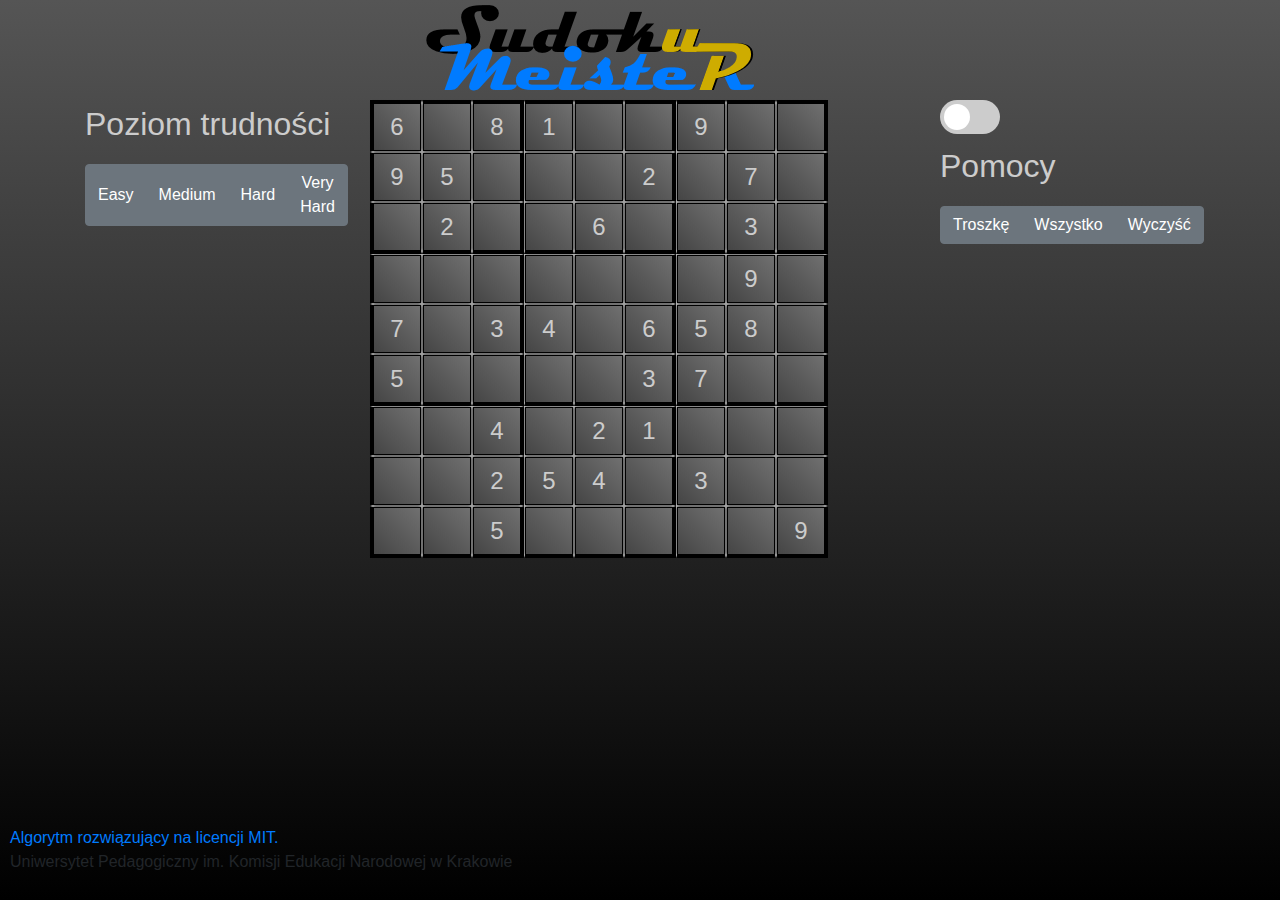
==== sudoku.html @ 8f8bcbe8 "Somekindofbughappened" ====
﻿<!DOCTYPE html>
<head>
	<meta charset="utf-8">
	<meta name='viewport' content='width=device-width, initial-scale=1.0'>
	<title>SudokuMeister</title>
	
	<!-- Bootstrap -->
	<script src="https://code.jquery.com/jquery-3.3.1.slim.min.js" integrity="sha384-q8i/X+965DzO0rT7abK41JStQIAqVgRVzpbzo5smXKp4YfRvH+8abtTE1Pi6jizo" crossorigin="anonymous"></script>
	<script src="https://cdnjs.cloudflare.com/ajax/libs/popper.js/1.14.7/umd/popper.min.js" integrity="sha384-UO2eT0CpHqdSJQ6hJty5KVphtPhzWj9WO1clHTMGa3JDZwrnQq4sF86dIHNDz0W1" crossorigin="anonymous"></script>
	<link rel="stylesheet" href="https://stackpath.bootstrapcdn.com/bootstrap/4.3.1/css/bootstrap.min.css" integrity="sha384-ggOyR0iXCbMQv3Xipma34MD+dH/1fQ784/j6cY/iJTQUOhcWr7x9JvoRxT2MZw1T" crossorigin="anonymous">
	<script src="https://stackpath.bootstrapcdn.com/bootstrap/4.3.1/js/bootstrap.min.js" integrity="sha384-JjSmVgyd0p3pXB1rRibZUAYoIIy6OrQ6VrjIEaFf/nJGzIxFDsf4x0xIM+B07jRM" crossorigin="anonymous"></script>

	<!-- CSS -->
	<link rel="stylesheet" media="all" type="text/css" href="./sudokuJS.css">
	<link rel="stylesheet" href="./main.css" />

	<!-- JS -->
	<script type="text/javascript" src="./sudokuJS.js"></script>
	<script type="text/javascript" src="./dayNight.js"></script>

</head>

<body>
	<div class="container">
        <header><div class="logo"><img src="logo.png" /></div></header>
		

		<div class="row">

			<!-- Menu trudnosci -->
			<div class="col-md-3">
				<p class="diff-title">Poziom trudności</p>
				<div class="btn-group" role="group">
					<button type="button" class="btn btn-secondary js-generate-board-btn--easy">Easy</button>
					<button type="button" class="btn btn-secondary js-generate-board-btn--medium">Medium</button>
					<button type="button" class="btn btn-secondary js-generate-board-btn--hardt">Hard</button>
					<button type="button" class="btn btn-secondary js-generate-board-btn--very-hard">Very Hard</button>
				</div>
			</div>

			<!-- Pole gry -->
			<div class="col-md-6">
				<div id="sudoku" class="sudoku-board"></div>
			</div>

			<!-- Narzędzia pomocnicze -->
			<div class="col-md-3">

				<!-- Dzień/noc -->
				<label class="switch">
					<input id="dayNight" type="checkbox">
					<span class="slider round"></span>
				</label>
			
				<p class="diff-title">Pomocy</p>
				<div class="btn-group" role="group">
					<button type="button" class="btn btn-secondary js-solve-step-btn">Troszkę</button>
					<button type="button" class="btn btn-secondary js-solve-all-btn">Wszystko</button>
					<button type="button" class="btn btn-secondary js-clear-board-btn">Wyczyść</button>
				</div>
			</div>

		</div>
	</div>

	<!-- JS -->
	<script>
		var	$candidateToggle = $(".js-candidate-toggle"),
			$generateBoardBtnEasy = $(".js-generate-board-btn--easy"),
			$generateBoardBtnMedium = $(".js-generate-board-btn--medium"),
			$generateBoardBtnHard = $(".js-generate-board-btn--hard"),
			$generateBoardBtnVeryHard = $(".js-generate-board-btn--very-hard"),

			$solveStepBtn = $(".js-solve-step-btn"),
			$solveAllBtn = $(".js-solve-all-btn"),
			$clearBoardBtn = $(".js-clear-board-btn"),

			mySudokuJS = $("#sudoku").sudokuJS({
				difficulty: "very hard"
				//change state of our candidate showing checkbox on change in sudokuJS
				,candidateShowToggleFn : function(showing){
					$candidateToggle.prop("checked", showing);
				}
			});

		$solveStepBtn.on("click", mySudokuJS.solveStep);
		$solveAllBtn.on("click", mySudokuJS.solveAll);
		$clearBoardBtn.on("click", mySudokuJS.clearBoard);

		$generateBoardBtnEasy.on("click", function(){
			mySudokuJS.generateBoard("easy");
		});
		$generateBoardBtnMedium.on("click", function(){
			mySudokuJS.generateBoard("medium");
		});
		$generateBoardBtnHard.on("click", function(){
			mySudokuJS.generateBoard("hard");
		});
		$generateBoardBtnVeryHard.on("click", function(){
			mySudokuJS.generateBoard("very hard");
		});

		$candidateToggle.on("change", function(){
			if($candidateToggle.is(":checked"))
				mySudokuJS.showCandidates();
			else
				mySudokuJS.hideCandidates();
		});
		$candidateToggle.trigger("change");
	</script>
    <footer>
        <a href="https://github.com/pocketjoso/sudokuJS">Algorytm rozwiązujący na licencji MIT.</a>
        <p>Uniwersytet Pedagogiczny im. Komisji Edukacji Narodowej w Krakowie</p>
    </footer>
</body>
</html>
---- sudokuJS.css ----
/* sudokuJS v0.4.4 - CSS
// https://github.com/pocketjoso/sudokuJS
// Author: Jonas Ohlsson
// License: MIT
*/

.sudoku-board {
	min-height: 22.75rem;
	margin-bottom: 1em;
}
	/*cell (wrapper) contains both cell input and candidates div*/
	.sudoku-board-cell {
		display: inline-block;
		position: relative;
		border: 1px solid #ddd;
		background: white;
		max-width: 11.11111%;
	}
		/*rules for drawing the black lines dividing houses
			-- specific for board size 9! need diff rules for diff board sizes
		*/
		[data-board-size="9"].sudoku-board .sudoku-board-cell:nth-of-type(9n+1){
			border-left-width: 2px;
			border-left-color: #808080;
		}
		[data-board-size="9"].sudoku-board .sudoku-board-cell:nth-of-type(n):nth-of-type(-n+9){
			border-top-width: 2px;
			border-top-color: #808080;
		}
		[data-board-size="9"].sudoku-board .sudoku-board-cell:nth-of-type(3n){
			border-right-width: 2px;
			border-right-color: #808080;
		}
		[data-board-size="9"].sudoku-board .sudoku-board-cell:nth-of-type(n+19):nth-of-type(-n+27),
		[data-board-size="9"].sudoku-board .sudoku-board-cell:nth-of-type(n+46):nth-of-type(-n+54),
		[data-board-size="9"].sudoku-board .sudoku-board-cell:nth-of-type(n+73):nth-of-type(-n+81){
			border-bottom-width: 2px;
			border-bottom-color: #808080;
		}

		/* the input for the value of each cell (i.e. 1-9 or empty for standard sudoku*/
		.sudoku-board-cell input {
			background: none;
			font-size: 19.2px;
			font-size: 1.2rem;
			text-align: center;
			width: 2em;
			max-width: 100%;
			height: 2em;
			border: 0;
			position: relative;
			z-index: 1; /*on top of candidates*/
		}

			/*highlight new input in board cell*/
			.sudoku-board-cell .highlight-val {
				color: #00d;
			}
			/*highligt incorrect input*/
			.sudoku-board-cell .board-cell--error {
				background: #d00;
				color: #eee;
			}
		/*wrapper that hold the candidates for each cell*/
		.sudoku-board-cell .candidates {
			display: none; /*hidden by default*/
			position: absolute;
			top: 0; bottom: 0; left: 0; right: 0;
			text-align: center;
			font-size: .75em; /*1/3 /1.13 out of the 2*1.2em cell height*/
			letter-spacing: -.5px;
			font-family: monospace, sans-serif;

			/*use as justify grid*/
			line-height: 0;
			text-align: justify;
		}
			.sudoku-board .candidates:after {
				content: "";
				display: inline-block;
				width: 100%;
			}
		/* when board cells start to get narrower because of small screen,
			reduce letter spacing for candidates to make them still fit*/
		@media(max-width: 23em){
			.sudoku-board .candidates {
				letter-spacing: -2px;
			}
		}
			.showCandidates .candidates {
				display: block;
			}

			/*each candidate in each cell is wrapped in a div*/
			.sudoku-board .candidates div {
				display: inline-block;
				width: 20%;
				line-height: 1.13;
				vertical-align: top;
				*display: inline;
				*zoom: 1;
			}
				/*.candidates div*/.candidate--highlight {
					background-color: yellow;
				}
				/*.candidates div*/.candidate--to-remove {
					background-color: red;
					color: white;
				}
---- main.css ----
* {
	margin:0; padding:0;
	-moz-box-sizing: border-box;
	-webkit-box-sizing: border-box;
	box-sizing: border-box;
}
.wrap {
	padding: 2em 1em;
	width: 400px;
	max-width: 100%;
	margin-left: auto;
	margin-right: auto;
}

@media(min-width: 30em){
	.wrap{
		width: 490px;
	}
	.sudoku-board input {
		font-size: 24px;
		font-size: 1.5rem;
	}
	.sudoku-board .candidates {
		font-size: .8em;
	}
}

html,
body {
	height: 100%;
	position: relative;
	overflow: hidden;
}

footer {
    position: absolute;
    bottom: 10px;
    left: 10px;
}


/* kolorki za nocy */

body {
	background-image: linear-gradient(0, #000000, #555555);
}

.diff-title {
	font-size: 32px;
	color: #CCC;
}

.sudoku-board-cell input {
	background-image: linear-gradient(45deg, #454545, #707070);
	border: solid 1px #000;
	float: left;
	display: flex;
	align-items: center;
	justify-content: center;
	color: #CCC;
}

.logo {
	height: 100px;
	width: 200px;
	margin: top;
    padding-left: 30%;
}

#sudoku {
	line-height: 0;
}

input, input:active {
	box-shadow: 0 0 3px black !important;
	-moz-box-shadow: 0 0 3px black !important;
	-webkit-box-shadow: 0 0 3px black !important;
}

/**
	bordery grubsze
*/
[data-board-size="9"].sudoku-board .sudoku-board-cell:nth-of-type(n+19):nth-of-type(-n+27),
[data-board-size="9"].sudoku-board .sudoku-board-cell:nth-of-type(n+46):nth-of-type(-n+54),
[data-board-size="9"].sudoku-board .sudoku-board-cell:nth-of-type(n+73):nth-of-type(-n+81) {
	border-bottom-width: 3px;
	border-bottom-color: #000;
}
[data-board-size="9"].sudoku-board .sudoku-board-cell:nth-of-type(n):nth-of-type(-n+9) {
	border-top-width: 3px;
	border-top-color: #000;
}
[data-board-size="9"].sudoku-board .sudoku-board-cell:nth-of-type(3n) {
	border-right-width: 3px;
	border-right-color: #000;
}
[data-board-size="9"].sudoku-board .sudoku-board-cell:nth-of-type(9n+1) {
	border-left-width: 3px;
	border-left-color: #000;
}

/* The switch - the box around the slider */
.switch {
	position: relative;
	display: inline-block;
	width: 60px;
	height: 34px;
  }
  
  /* Hide default HTML checkbox */
  .switch input {
	opacity: 0;
	width: 0;
	height: 0;
  }
  
  /* The slider */
  .slider {
	position: absolute;
	cursor: pointer;
	top: 0;
	left: 0;
	right: 0;
	bottom: 0;
	background-color: #ccc;
	-webkit-transition: .4s;
	transition: .4s;
  }
  
  .slider:before {
	position: absolute;
	content: "";
	height: 26px;
	width: 26px;
	left: 4px;
	bottom: 4px;
	background-color: white;
	-webkit-transition: .4s;
	transition: .4s;
  }
  
  input:checked + .slider {
	background-color: #2196F3;
  }
  
  input:focus + .slider {
	box-shadow: 0 0 1px #2196F3;
  }
  
  input:checked + .slider:before {
	-webkit-transform: translateX(26px);
	-ms-transform: translateX(26px);
	transform: translateX(26px);
  }
  
  /* Rounded sliders */
  .slider.round {
	border-radius: 34px;
  }
  
  .slider.round:before {
	border-radius: 50%;
  }
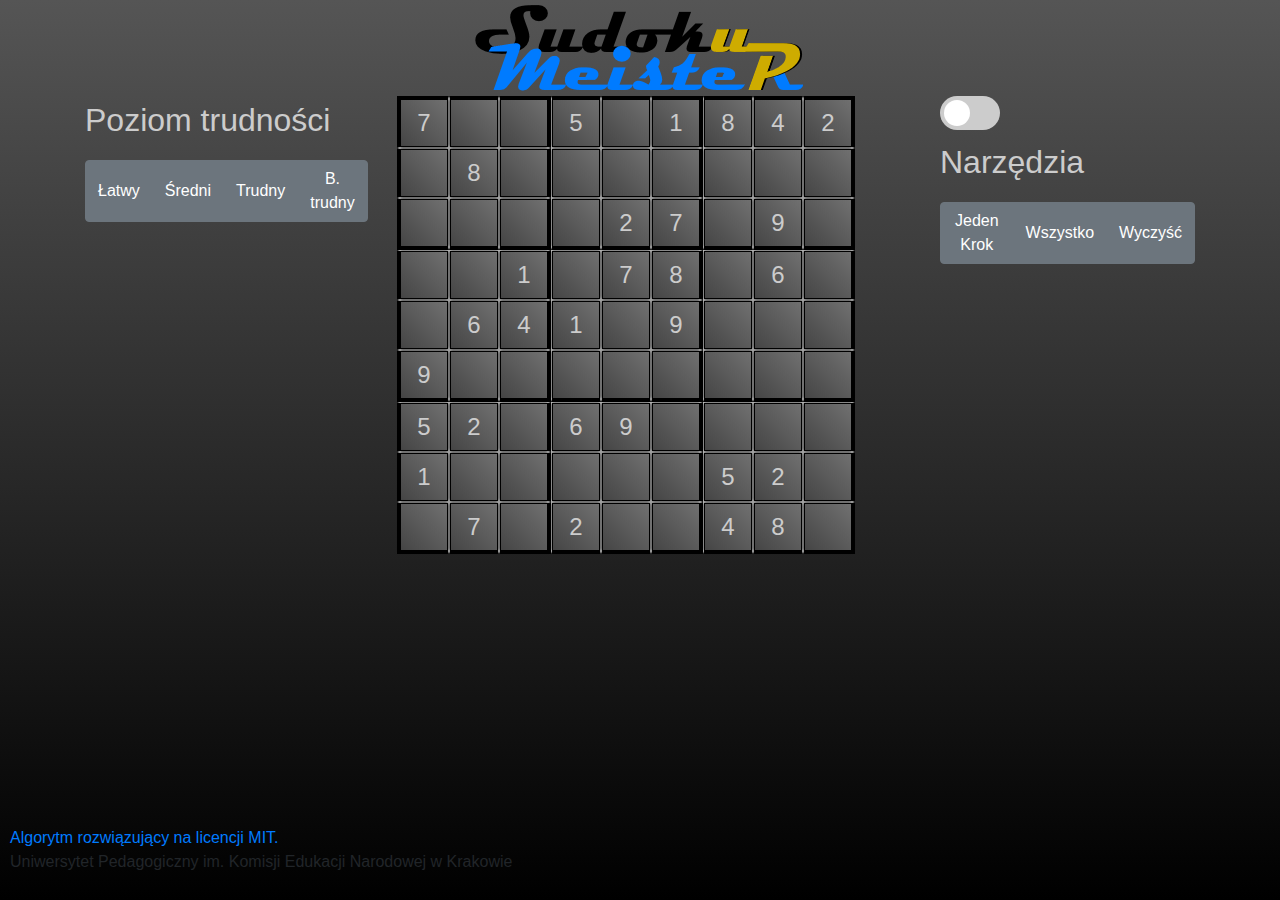
==== commit 4720bd58: "mobile test" ====
--- a/sudoku.html
+++ b/sudoku.html
@@ -22,25 +22,29 @@
 
 <body>
 	<div class="container">
-        <header><div class="logo"><img src="logo.png" /></div></header>
-		
+        
+		<div class="row">
+			<div class="col-md-3"></div>
+			<div class="col-md-6"><img src="logo.png" class="logo"/></div>			
+			<div class="col-md-3"></div>
+		</div>
 
 		<div class="row">
 
 			<!-- Menu trudnosci -->
 			<div class="col-md-3">
-				<p class="diff-title">Poziom trudności</p>
+				<p class="diff-title d-none d-md-block">Poziom trudności</p>
 				<div class="btn-group" role="group">
-					<button type="button" class="btn btn-secondary js-generate-board-btn--easy">Easy</button>
-					<button type="button" class="btn btn-secondary js-generate-board-btn--medium">Medium</button>
-					<button type="button" class="btn btn-secondary js-generate-board-btn--hardt">Hard</button>
-					<button type="button" class="btn btn-secondary js-generate-board-btn--very-hard">Very Hard</button>
+					<button type="button" class="btn btn-secondary js-generate-board-btn--easy">Łatwy</button>
+					<button type="button" class="btn btn-secondary js-generate-board-btn--medium">Średni</button>
+					<button type="button" class="btn btn-secondary js-generate-board-btn--hardt">Trudny</button>
+					<button type="button" class="btn btn-secondary js-generate-board-btn--very-hard">B. trudny</button>
 				</div>
 			</div>
 
 			<!-- Pole gry -->
 			<div class="col-md-6">
-				<div id="sudoku" class="sudoku-board"></div>
+				<div id="sudoku" class="sudoku-board board-placement"></div>
 			</div>
 
 			<!-- Narzędzia pomocnicze -->
@@ -51,10 +55,10 @@
 					<input id="dayNight" type="checkbox">
 					<span class="slider round"></span>
 				</label>
-			
-				<p class="diff-title">Pomocy</p>
+				<!-- Przyciski rozwiązywania -->
+				<p class="diff-title d-none d-md-block">Narzędzia</p>
 				<div class="btn-group" role="group">
-					<button type="button" class="btn btn-secondary js-solve-step-btn">Troszkę</button>
+					<button type="button" class="btn btn-secondary js-solve-step-btn">Jeden Krok</button>
 					<button type="button" class="btn btn-secondary js-solve-all-btn">Wszystko</button>
 					<button type="button" class="btn btn-secondary js-clear-board-btn">Wyczyść</button>
 				</div>
@@ -108,7 +112,7 @@
 		});
 		$candidateToggle.trigger("change");
 	</script>
-    <footer>
+    <footer class="d-none d-md-block">
         <a href="https://github.com/pocketjoso/sudokuJS">Algorytm rozwiązujący na licencji MIT.</a>
         <p>Uniwersytet Pedagogiczny im. Komisji Edukacji Narodowej w Krakowie</p>
     </footer>
--- a/main.css
+++ b/main.css
@@ -5,7 +5,7 @@
 	box-sizing: border-box;
 }
 .wrap {
-	padding: 2em 1em;
+	padding: 2em 1em 1em 1em;
 	width: 400px;
 	max-width: 100%;
 	margin-left: auto;
@@ -61,11 +61,17 @@
 }
 
 .logo {
-	height: 100px;
-	width: 200px;
-	margin: top;
-    padding-left: 30%;
+	display: block;
+	margin-left: auto;
+	margin-right: auto;
+    /*padding-left: 30%;*/
 }
+
+.board-placement {
+	width: 90%;
+	height: 90%;
+	margin: 0 auto;
+}	
 
 #sudoku {
 	line-height: 0;
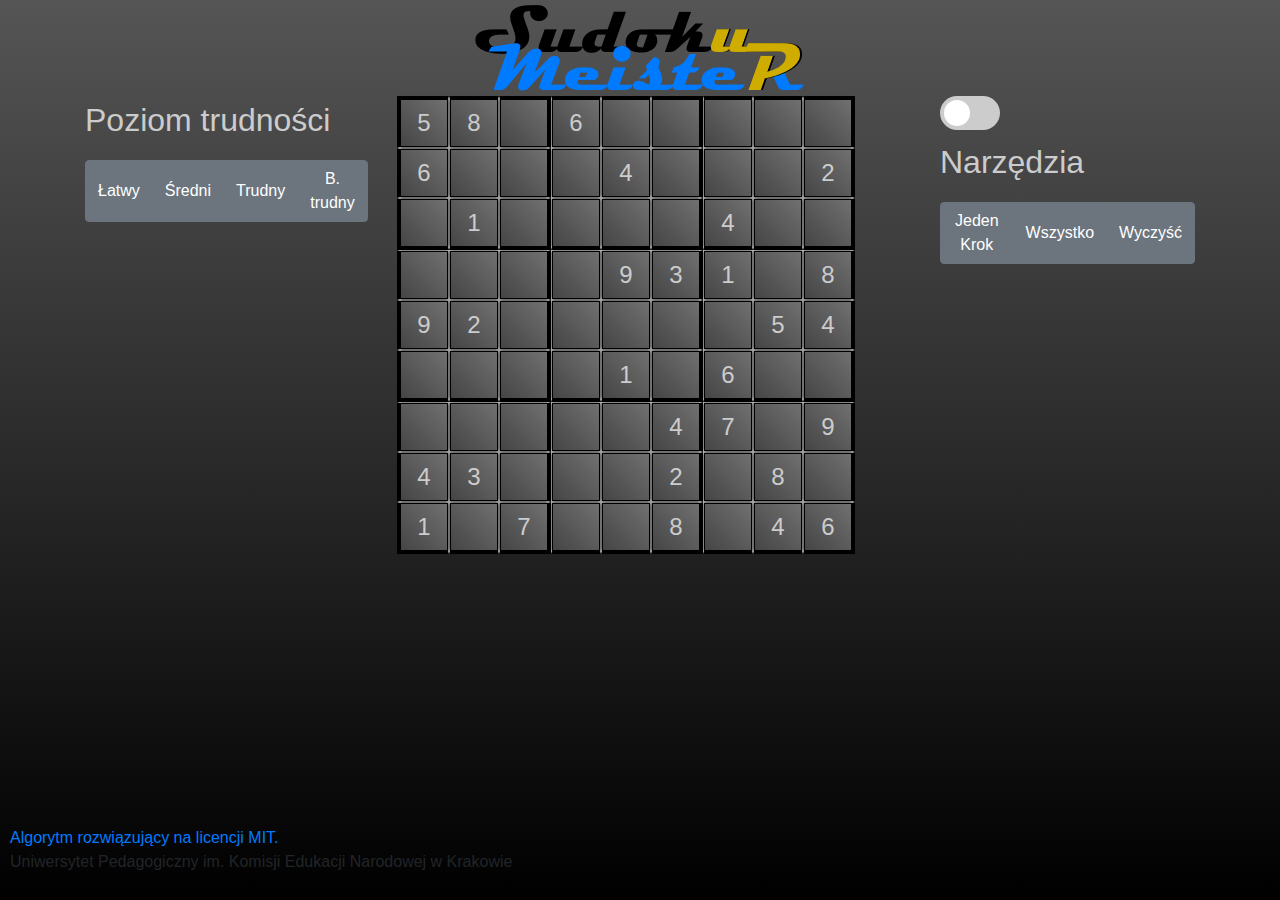
==== commit 443c18f1: "Update sudoku.html" ====
--- a/sudoku.html
+++ b/sudoku.html
@@ -51,7 +51,7 @@
 			<div class="col-md-3">
 
 				<!-- Dzień/noc -->
-				<label class="switch">
+				<label class="switch d-none d-md-block">
 					<input id="dayNight" type="checkbox">
 					<span class="slider round"></span>
 				</label>
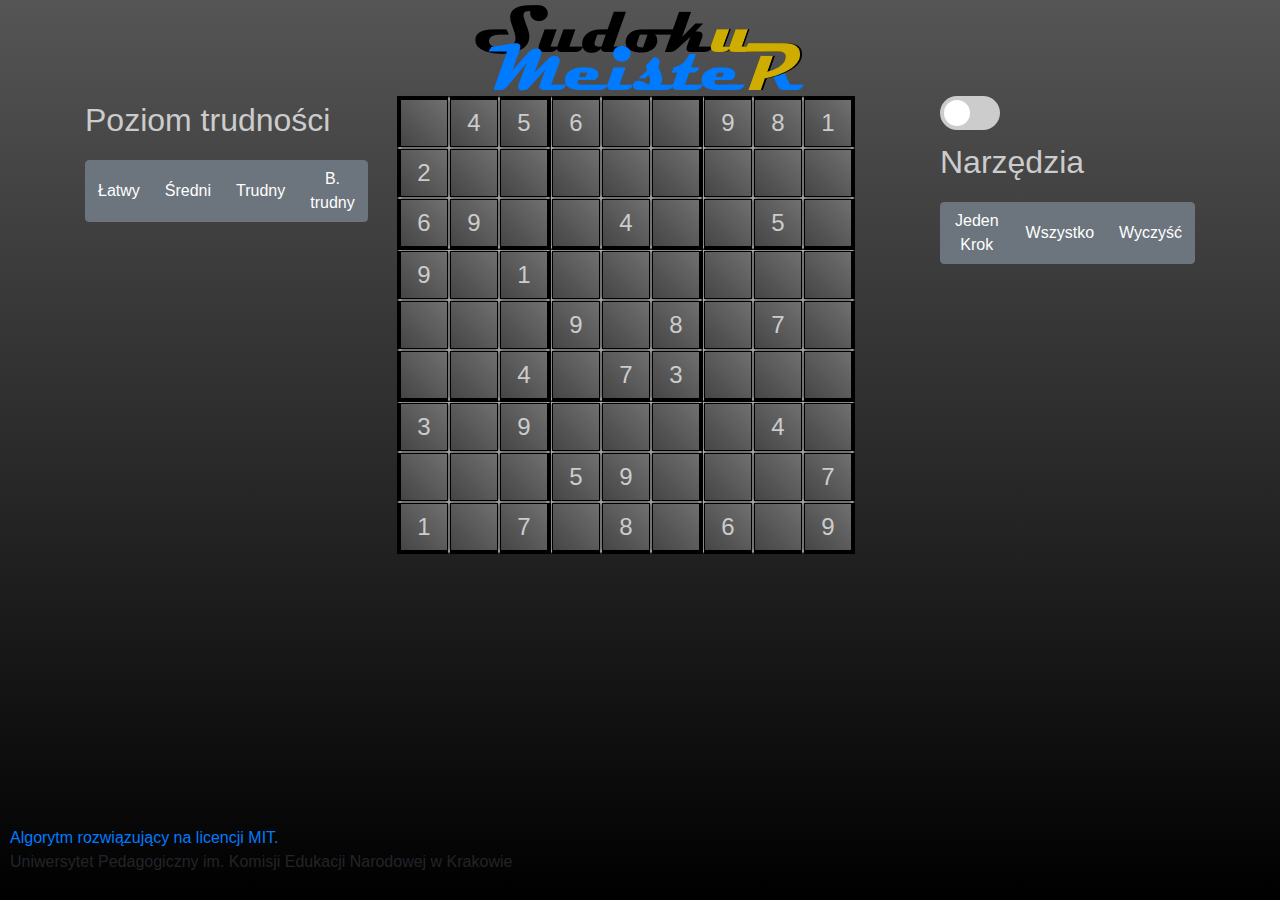
==== commit 63153207: "Update sudoku.html" ====
--- a/sudoku.html
+++ b/sudoku.html
@@ -37,7 +37,7 @@
 				<div class="btn-group" role="group">
 					<button type="button" class="btn btn-secondary js-generate-board-btn--easy">Łatwy</button>
 					<button type="button" class="btn btn-secondary js-generate-board-btn--medium">Średni</button>
-					<button type="button" class="btn btn-secondary js-generate-board-btn--hardt">Trudny</button>
+					<button type="button" class="btn btn-secondary js-generate-board-btn--hard">Trudny</button>
 					<button type="button" class="btn btn-secondary js-generate-board-btn--very-hard">B. trudny</button>
 				</div>
 			</div>
